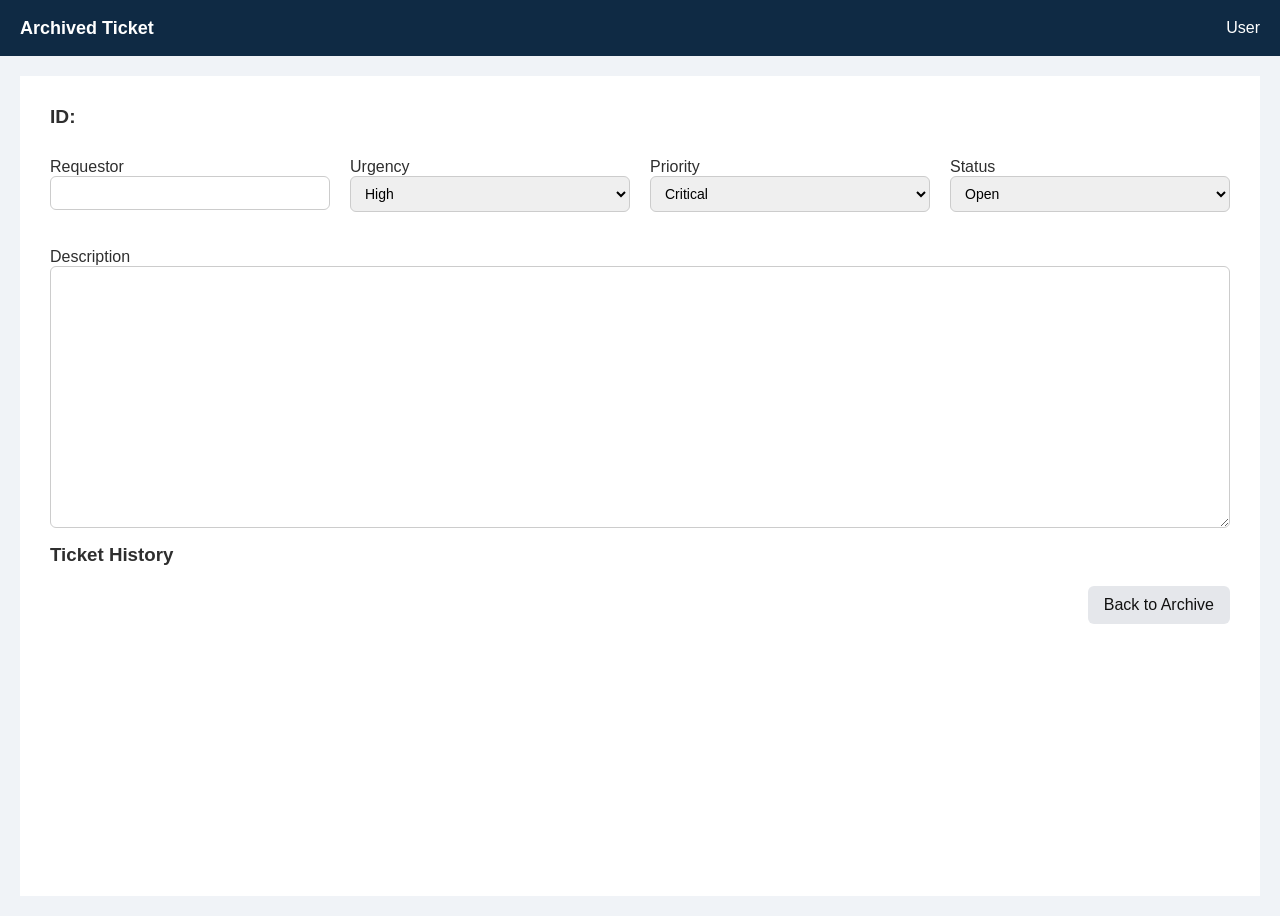
==== tsarchivebody.html @ c3713220 "Add files via upload" ====
<!DOCTYPE html>
<html lang="en">
<head>
  <meta charset="UTF-8">
  <title>Ticket Details</title>
  <link rel="stylesheet" href="css/tsmain.css">
</head>
<body>

<header class="topbar">
  <div class="logo">Archived Ticket</div>
  <div class="user">User</div>
</header>

<main class="ticket-page">
  <div class="ticket-container full-width">

    <!-- Top section: ID and Title -->
    <div class="ticket-top">
      <div class="ticket-id">ID: <span id="ticket-id"></span></div>
      <h1 class="ticket-title" id="ticket-title" readonly></h1>
    </div>

    <!-- Small editable bars -->
    <div class="ticket-fields">
      <label>
        Requestor
        <input type="text" id="ticket-requestor">
      </label>

      <label>
        Urgency
        <select id="ticket-urgency">
          <option>High</option>
          <option>Medium</option>
          <option>Low</option>
        </select>
      </label>

      <label>
        Priority
        <select id="ticket-priority">
          <option>Critical</option>
          <option>Medium</option>
          <option>Low</option>
        </select>
      </label>

      <label>
        Status
        <select id="ticket-status">
          <option>Open</option>
          <option>In Progress</option>
          <option>Closed</option>
        </select>
      </label>
    </div>

    <!-- Large scrollable description -->
    <label class="description-label">
      Description
      <textarea id="ticket-description" rows="15"></textarea>
    </label>

    <div class="ticket-history">
      <h3>Ticket History</h3>
      <div id="history-list"></div>
    </div>


    <div class="form-actions">
      <a href="tsarchive.html" class="cancel">Back to Archive</a>
    </div>

  </div>
</main>

<div id="confirm-modal" class="modal">
  <div class="modal-content">
    <p id="confirm-message">Are you sure?</p>
    <div class="modal-actions">
      <button id="confirm-yes">Yes</button>
      <button id="confirm-no">No</button>
    </div>
  </div>
</div>

<div id="info-modal" class="modal">
  <div class="modal-content">
    <p id="info-message">Action completed!</p>
    <div class="modal-actions">
      <button id="info-ok">OK</button>
    </div>
  </div>
</div>

<script src="javascript/tsarchivebody.js"></script>
</body>
</html>
---- css/tsmain.css ----
* {
  margin: 0;
  box-sizing: border-box;
  font-family: "Segoe UI", Arial, sans-serif;
}

body {
  background: #f4f6f9;
  color: #2e2e2e;
}

.topbar {
  height: 56px;
  background: #0f2a44;
  color: #fff;
  display: flex;
  justify-content: space-between;
  align-items: center;
  padding: 0 20px;
}

.brand {
    display: flex;
    align-items: center;
    gap: 10px;
}

.brand img {
    height: 32px;    
    width: auto;       
}

.logo {
    font-size: 18px;
    font-weight: 600;
}

.app {
  display: flex;
  height: calc(100vh - 56px);
}

.sidebar {
  width: 220px;
  background: #1b3a57;
  padding-top: 20px;
}

.sidebar a {
  display: block;
  color: #cfd8dc;
  padding: 12px 20px;
  text-decoration: none;
}

.sidebar a:hover,
.sidebar .active {
  background: #2b5173;
  color: #fff;
}

.content {
  flex: 1;
  padding: 24px;
}

.ticket-table {
  width: 100%;
  border-collapse: collapse;
  background: white;
  border-radius: 6px;
  overflow: hidden;
}

.ticket-table th,
.ticket-table td {
  padding: 12px;
  border-bottom: 1px solid #eee;
}

.ticket-table th {
  background: #f0f3f7;
  text-align: left;
}

.desc {
  max-width: 240px;
  white-space: nowrap;
  overflow: hidden;
  text-overflow: ellipsis;
}

.badge {
  padding: 4px 10px;
  border-radius: 12px;
  font-size: 12px;
  font-weight: 500;
}

/* colors for th various statuses of the ticket */
.urgency.high { background: #fdecea; color: #c62828; }
.urgency.medium { background: #fff8e1; color: #ef6c00; }
.urgency.low { background: #e8f5e9; color: #2e7d32; }

.priority.critical { background: #fce4ec; color: #ad1457; }
.priority.medium { background: #e3f2fd; color: #1565c0; }
.priority.low { background: #ede7f6; color: #4527a0; }

.status.open { background: #e3f2fd; color: #1976d2; }
.status.inprogress { background: #fff3e0; color: #f57c00; }
.status.closed { background: #e8f5e9; color: #388e3c; }

/* new ticket start */
.ticket-container {
  display: flex;
  justify-content: center;  
  align-items: center;      
  min-height: calc(100vh - 80px); 
  padding: 20px;
  background: #f3f4f6;    
}

.ticket-form {
  background: #fff;
  padding: 24px 32px;
  border-radius: 8px;
  max-width: 800px;
  width: 100%;
  display: grid;
  grid-template-columns: repeat(2, 1fr);
  gap: 20px; 
}

.ticket-form label textarea,
.ticket-form .form-actions {
  grid-column: span 2; 
}

.form-actions {
  display: flex;
  gap: 12px;
  justify-content: flex-start;
  margin-top: 10px;
}

.ticket-form textarea {
  width: 100%;
  height: 120px;      /* fixed height */
  resize: none;       /* prevent resizing */
  padding: 10px;
  border: 1px solid #ccc;
  border-radius: 4px;
  font-family: inherit;
}

.ticket-form input,
.ticket-form select {
  width: 100%;
  padding: 10px;
  border: 1px solid #ccc;
  border-radius: 4px;
}

.ticket-form input:focus,
.ticket-form textarea:focus,
.ticket-form select:focus {
  outline: none;
  border-color: #1976d2;
}

.form-actions {
  display: flex;
  gap: 12px;
  margin-top: 20px;
}

/* Submit button */
.form-actions button {
  background: #1976d2;     /* blue */
  color: white;
  border: none;
  padding: 12px 20px;
  border-radius: 6px;
  font-weight: 600;
  cursor: pointer;
  transition: background 0.2s;
}

.form-actions button:hover {
  background: #125aa0;
}

/* Cancel button */
.form-actions .cancel {
  display: inline-block;
  padding: 12px 20px;
  text-decoration: none;
  background: #e5e7eb;     /* light gray */
  color: #111827;
  border-radius: 6px;
  font-weight: 500;
  transition: background 0.2s;
}

.form-actions .cancel:hover {
  background: #d1d5db;
}

/*---------------------------------ticket body------------------------------------*/
.ticket-page {
  padding: 20px;
  background-color: #f0f3f7;
  min-height: calc(100vh - 50px); /* full-page height minus topbar */
}

.ticket-container.full-width {
  width: 100%;
  max-width: 100%;  /* full width */
  padding: 30px;
  background: #fff;
  border-radius: 0; /* remove rounded corners */
  box-shadow: none;
  display: block;   /* ensure vertical stacking */
}

.ticket-container label {
  display: block;       /* forces vertical stacking */
  width: 100%;          /* full width */
  margin-bottom: 16px;
}

.ticket-container input,
.ticket-container select,
.ticket-container textarea {
  display: block;       /* ensure each field is on its own line */
  width: 100%;
  padding: 10px;
  border-radius: 6px;
  border: 1px solid #ccc;
  font-size: 14px;
  box-sizing: border-box;  /* prevent width overflow */
}


.ticket-top {
  display: flex;
  justify-content: space-between;
  align-items: center;
  margin-bottom: 30px;
}

.ticket-id {
  font-weight: bold;
  font-size: 1.2rem;
}

.ticket-title {
  text-align: center;
  font-size: 2rem;
  font-weight: bold;
  margin: 0;
  pointer-events: none;  /* unchangeable */
}

.ticket-fields {
  display: flex;
  gap: 20px;
  flex-wrap: wrap;
  margin-bottom: 20px;
}

.ticket-fields label {
  flex: 1 1 200px;
  display: flex;
  flex-direction: column;
  font-weight: 500;
}

.ticket-fields input,
.ticket-fields select {
  padding: 8px 10px;
  font-size: 14px;
  border-radius: 6px;
  border: 1px solid #ccc;
}

.description-label {
  display: block;
  margin-bottom: 20px;
}

.description-label textarea {
  width: 100%;
  min-height: 250px;
  max-height: 500px;
  resize: vertical;
  padding: 10px;
  font-size: 14px;
  border-radius: 6px;
  border: 1px solid #ccc;
  overflow-y: auto;
}

.form-actions {
  display: flex;
  gap: 12px;
  justify-content: flex-end;
  margin-top: 20px;
}

.form-actions button#update-ticket {
  background-color: #1976d2;
  color: white;
  border: none;
  border-radius: 6px;
  padding: 10px 16px;
  cursor: pointer;
}

.form-actions button#update-ticket:hover {
  background-color: #125aa0;
}

.form-actions button.delete {
  background-color: #e53935;
  color: white;
  border: none;
  border-radius: 6px;
  padding: 10px 16px;
  cursor: pointer;
}

.form-actions a.cancel {
  background-color: #e5e7eb;
  color: #111;
  padding: 10px 16px;
  border-radius: 6px;
  text-decoration: none;
}



/* Modal background */
.modal {
  display: none; /* hidden by default */
  position: fixed;
  z-index: 1000;
  left: 0;
  top: 0;
  width: 100%;
  height: 100%;
  overflow: auto;
  background-color: rgba(0,0,0,0.5); /* semi-transparent */
}

/* Modal box */
.modal-content {
  background-color: #fff;
  margin: 15% auto;
  padding: 20px;
  border-radius: 8px;
  width: 400px;
  max-width: 90%;
  text-align: center;
}

/* Modal buttons */
.modal-actions {
  margin-top: 20px;
  display: flex;
  justify-content: center;
  gap: 12px;
}

.modal-actions button {
  padding: 10px 16px;
  border-radius: 6px;
  border: none;
  cursor: pointer;
}

#confirm-yes {
  background-color: #e53935;
  color: #fff;
}

#confirm-no, #info-ok {
  background-color: #d3cec8;
  color: #111;
}
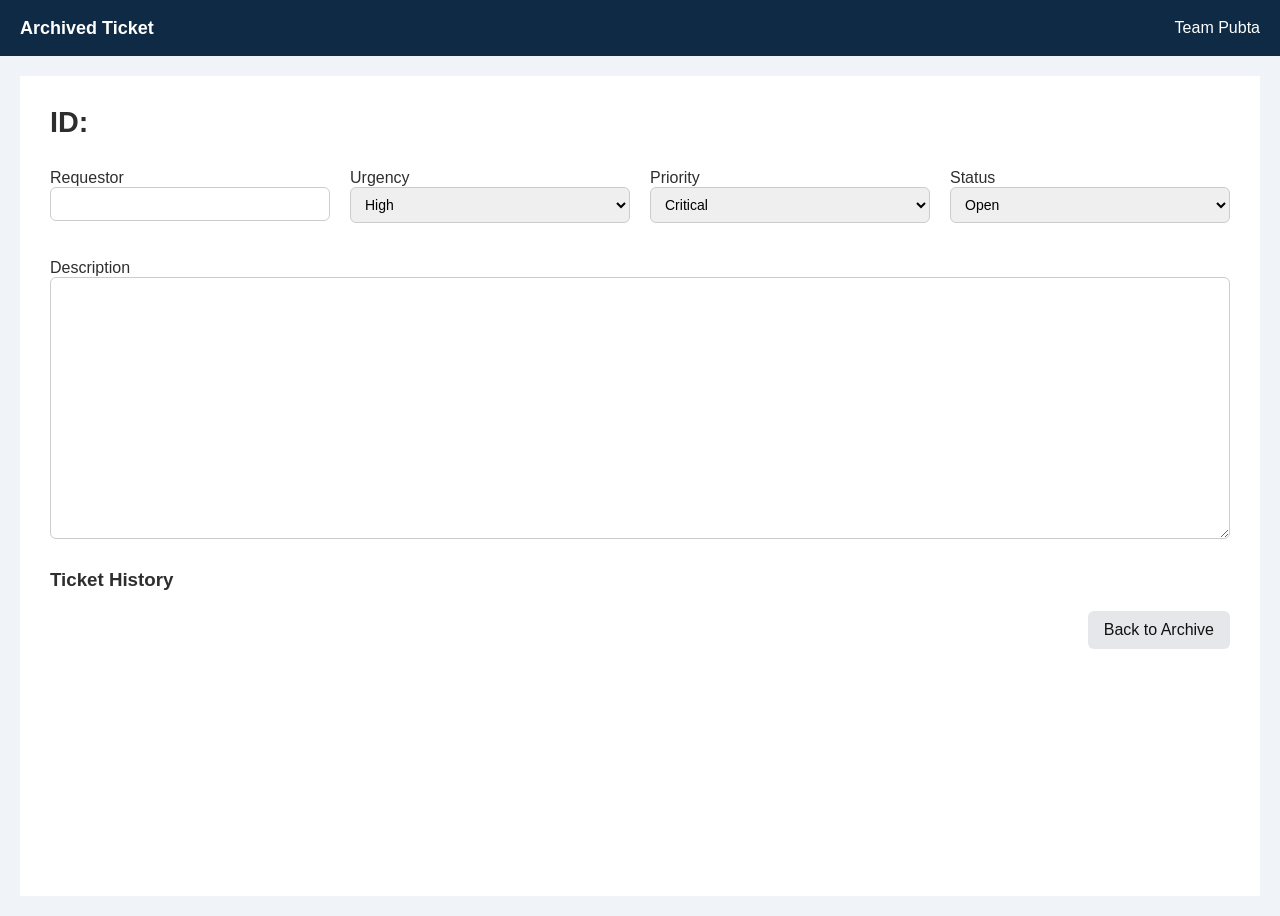
==== commit cdcfa132: "Add files via upload" ====
--- a/tsarchivebody.html
+++ b/tsarchivebody.html
@@ -9,7 +9,7 @@
 
 <header class="topbar">
   <div class="logo">Archived Ticket</div>
-  <div class="user">User</div>
+  <div class="user">Team Pubta</div>
 </header>
 
 <main class="ticket-page">
--- a/css/tsmain.css
+++ b/css/tsmain.css
@@ -118,6 +118,7 @@
   min-height: calc(100vh - 80px); 
   padding: 20px;
   background: #f3f4f6;    
+  
 }
 
 .ticket-form {
@@ -129,6 +130,7 @@
   display: grid;
   grid-template-columns: repeat(2, 1fr);
   gap: 20px; 
+  box-shadow: 2px 2px 5px rgba(0, 0, 0, 0.329);
 }
 
 .ticket-form label textarea,
@@ -188,6 +190,8 @@
 
 .form-actions button:hover {
   background: #125aa0;
+  transform: scale(1.07);
+  transition: 0.3s;
 }
 
 /* Cancel button */
@@ -204,6 +208,7 @@
 
 .form-actions .cancel:hover {
   background: #d1d5db;
+  
 }
 
 /*---------------------------------ticket body------------------------------------*/
@@ -251,7 +256,7 @@
 
 .ticket-id {
   font-weight: bold;
-  font-size: 1.2rem;
+  font-size: 1.8rem;
 }
 
 .ticket-title {
@@ -337,8 +342,6 @@
   border-radius: 6px;
   text-decoration: none;
 }
-
-
 
 /* Modal background */
 .modal {
@@ -389,4 +392,45 @@
   color: #111;
 }
 
-
+/* History css */
+.ticket-history {
+  margin-top: 30px;
+}
+
+.ticket-history h3 {
+  margin-bottom: 12px;
+}
+
+.history-entry {
+  background: #f9fafb;
+  border-left: 5px solid #1976d2;
+  padding: 12px 14px;
+  border-radius: 6px;
+  margin-bottom: 10px;
+  font-size: 14px;
+  line-height: 1.5;
+}
+
+.history-user {
+  font-weight: bold;
+  color: #111;
+  margin-bottom: 4px;
+}
+
+.history-change {
+  color: #444;
+}
+
+.history-description {
+  margin-top: 4px;
+  font-style: italic;
+  color: #666;
+}
+/*Archive*/
+.ticket-container input:disabled,
+.ticket-container select:disabled,
+.ticket-container textarea[readonly] {
+  background-color: #f3f4f6;
+  color: #555;
+  cursor: not-allowed;
+}
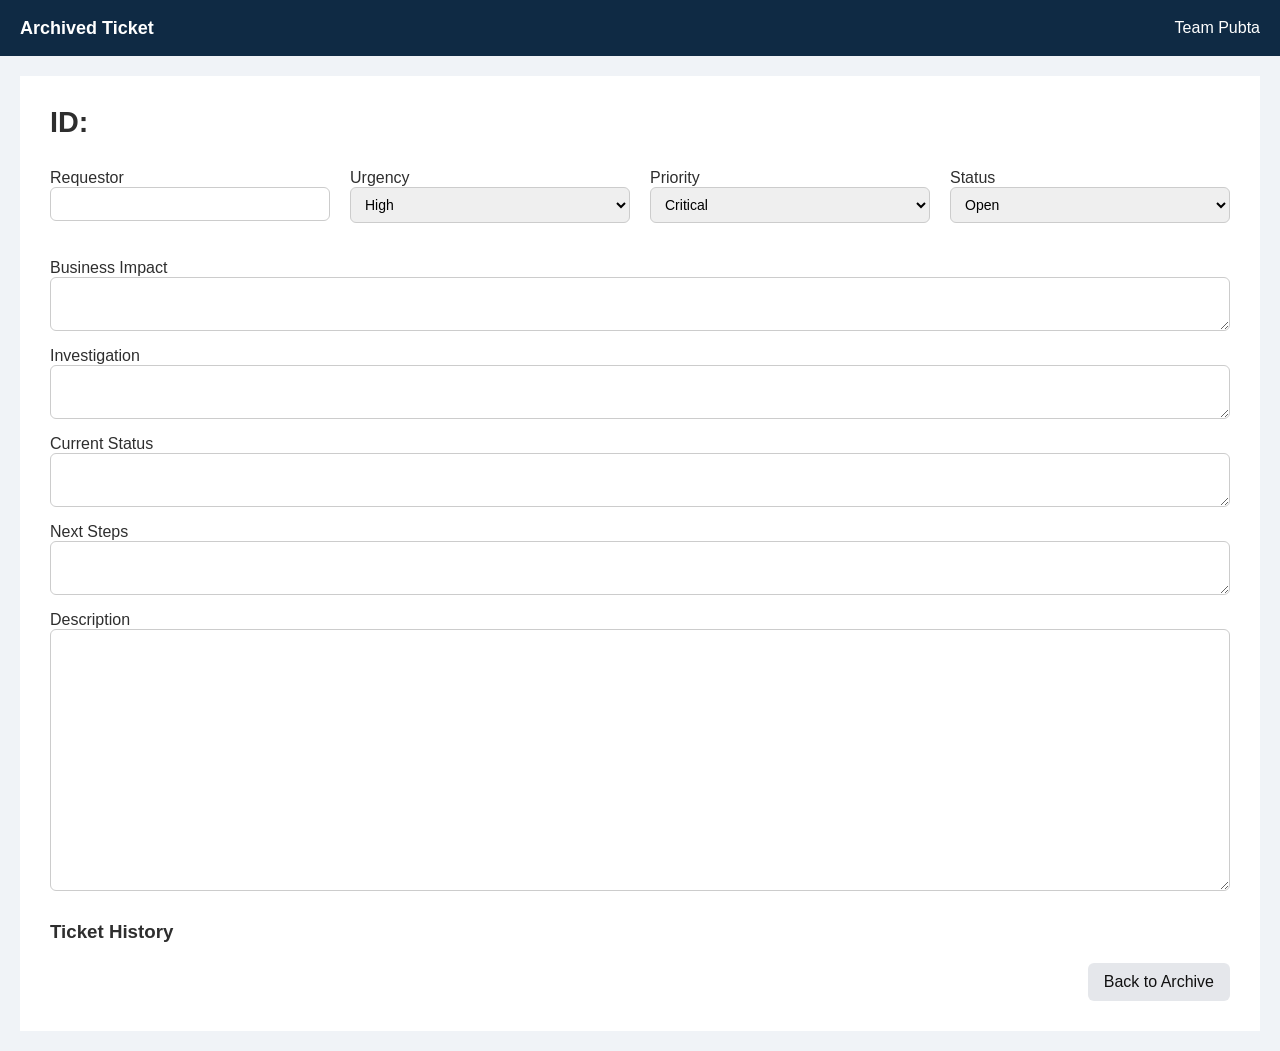
==== commit f07bcd11: "Add files via upload" ====
--- a/tsarchivebody.html
+++ b/tsarchivebody.html
@@ -57,6 +57,28 @@
     </div>
 
     <!-- Large scrollable description -->
+    <div class="description-sublabels">
+      <label>
+        Business Impact
+        <textarea id="ticket-business-impact" rows="2" required></textarea>
+      </label>
+
+      <label>
+        Investigation
+        <textarea id="ticket-investigation" rows="2" required></textarea>
+      </label>
+
+      <label>
+        Current Status
+        <textarea id="ticket-current-status" rows="2" required></textarea>
+      </label>
+
+      <label>
+        Next Steps
+        <textarea id="ticket-next-steps" rows="2" required></textarea>
+      </label>
+    </div>
+
     <label class="description-label">
       Description
       <textarea id="ticket-description" rows="15"></textarea>
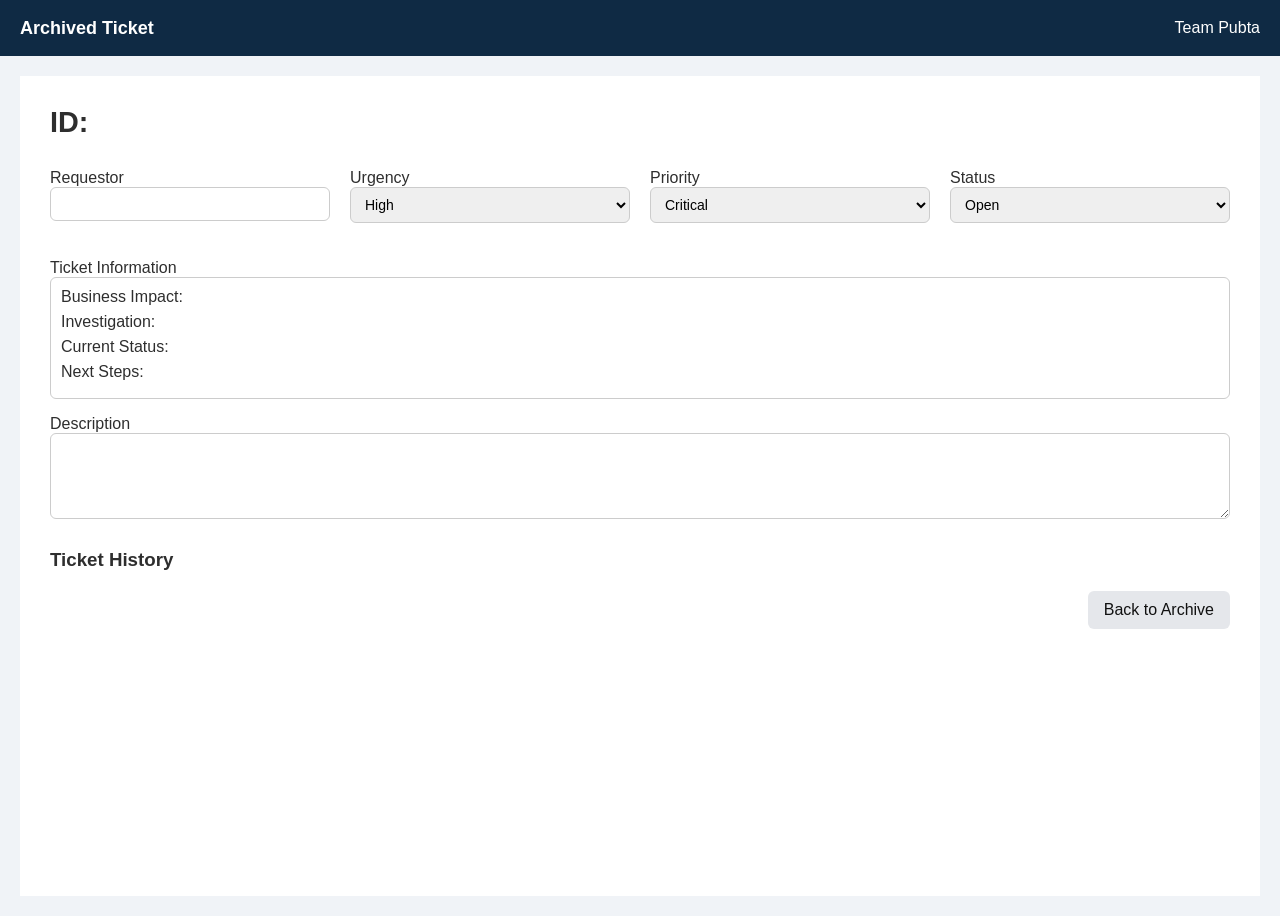
==== commit 850652d3: "broken-archive" ====
--- a/tsarchivebody.html
+++ b/tsarchivebody.html
@@ -56,32 +56,35 @@
       </label>
     </div>
 
-    <!-- Large scrollable description -->
-    <div class="description-sublabels">
+    <label class="description-label">
+      Ticket Information
+      <div id="ticket-information" class="editable-box">
+
+        <div class="ti-row">
+          <span class="ti-label">Business Impact:</span>
+          <div contenteditable="true" class="ti-input" id="ti-business"></div>
+        </div>
+
+        <div class="ti-row">
+          <span class="ti-label">Investigation:</span>
+          <div contenteditable="true" class="ti-input" id="ti-investigation"></div>
+        </div>
+
+        <div class="ti-row">
+          <span class="ti-label">Current Status:</span>
+          <div contenteditable="true" class="ti-input" id="ti-status"></div>
+        </div>
+
+        <div class="ti-row">
+          <span class="ti-label">Next Steps:</span>
+          <div contenteditable="true" class="ti-input" id="ti-steps"></div>
+        </div>
+
+      </div>
+    </label>
       <label>
-        Business Impact
-        <textarea id="ticket-business-impact" rows="2" required></textarea>
-      </label>
-
-      <label>
-        Investigation
-        <textarea id="ticket-investigation" rows="2" required></textarea>
-      </label>
-
-      <label>
-        Current Status
-        <textarea id="ticket-current-status" rows="2" required></textarea>
-      </label>
-
-      <label>
-        Next Steps
-        <textarea id="ticket-next-steps" rows="2" required></textarea>
-      </label>
-    </div>
-
-    <label class="description-label">
       Description
-      <textarea id="ticket-description" rows="15"></textarea>
+      <textarea id="description" rows="4" required></textarea>
     </label>
 
     <div class="ticket-history">
--- a/css/tsmain.css
+++ b/css/tsmain.css
@@ -127,7 +127,7 @@
   border-radius: 8px;
   max-width: 800px;
   width: 100%;
-  display: grid;
+  display: block;
   grid-template-columns: repeat(2, 1fr);
   gap: 20px; 
   box-shadow: 2px 2px 5px rgba(0, 0, 0, 0.329);
@@ -220,30 +220,30 @@
 
 .ticket-container.full-width {
   width: 100%;
-  max-width: 100%;  /* full width */
+  max-width: 100%;  
   padding: 30px;
   background: #fff;
-  border-radius: 0; /* remove rounded corners */
+  border-radius: 0;
   box-shadow: none;
-  display: block;   /* ensure vertical stacking */
+  display: block;  
 }
 
 .ticket-container label {
-  display: block;       /* forces vertical stacking */
-  width: 100%;          /* full width */
+  display: block;      
+  width: 100%;       
   margin-bottom: 16px;
 }
 
 .ticket-container input,
 .ticket-container select,
 .ticket-container textarea {
-  display: block;       /* ensure each field is on its own line */
+  display: block;   
   width: 100%;
   padding: 10px;
   border-radius: 6px;
   border: 1px solid #ccc;
   font-size: 14px;
-  box-sizing: border-box;  /* prevent width overflow */
+  box-sizing: border-box; 
 }
 
 
@@ -289,6 +289,42 @@
   border: 1px solid #ccc;
 }
 
+/* Editable ticket information box */
+.editable-box {
+  width: 100%;
+  min-height: 120px;
+  max-height: 300px;
+  overflow-y: auto;
+  padding: 10px;
+  border: 1px solid #ccc;
+  border-radius: 6px;
+  font-family: inherit;
+  background: white;
+}
+
+.editable-box:focus {
+  outline: none;
+  border-color: #1976d2;
+}
+
+.ti-row {
+  display: flex;
+  align-items: flex-start;
+  margin-bottom: 1px;
+}
+
+.ti-label {
+  min-width: 140px;   /* keeps labels aligned */
+}
+
+.ti-input {
+  flex: 1;
+  min-height: 24px;
+}
+
+.ti-input:focus {
+  outline: none;
+}
 .description-label {
   display: block;
   margin-bottom: 20px;
@@ -296,14 +332,55 @@
 
 .description-label textarea {
   width: 100%;
-  min-height: 250px;
-  max-height: 500px;
+  min-height: 100px;
+  max-height: 300px;
   resize: vertical;
   padding: 10px;
   font-size: 14px;
   border-radius: 6px;
   border: 1px solid #ccc;
   overflow-y: auto;
+}
+
+.description-sublabels {
+  display: flex;
+  flex-direction: column;
+  gap: 15px; 
+  margin-bottom: 20px;
+}
+
+.description-sublabels label {
+  display: block;
+  font-size: 14px;
+  font-weight: 500;
+  color: #333;
+}
+
+.description-sublabels textarea {
+  width: 100%;
+  min-height: 80px;
+  max-height: 200px;
+  resize: vertical;
+  padding: 10px;
+  font-size: 14px;
+  border-radius: 6px;
+  border: 1px solid #ccc;
+  overflow-y: auto;
+  margin-top: 5px;
+}
+
+.history-old,
+.history-new {
+  white-space: pre-line; 
+  padding-left: 20px;     
+  background: #f5f5f5;
+  border-radius: 6px;
+  margin-top: 5px;
+  font-family: monospace;
+}
+
+.history-description {
+  margin-top: 10px;
 }
 
 .form-actions {
@@ -433,4 +510,12 @@
   background-color: #f3f4f6;
   color: #555;
   cursor: not-allowed;
+}
+
+.history-old {
+  color: #490707;
+}
+
+.history-new {
+  color: #273d14;
 }
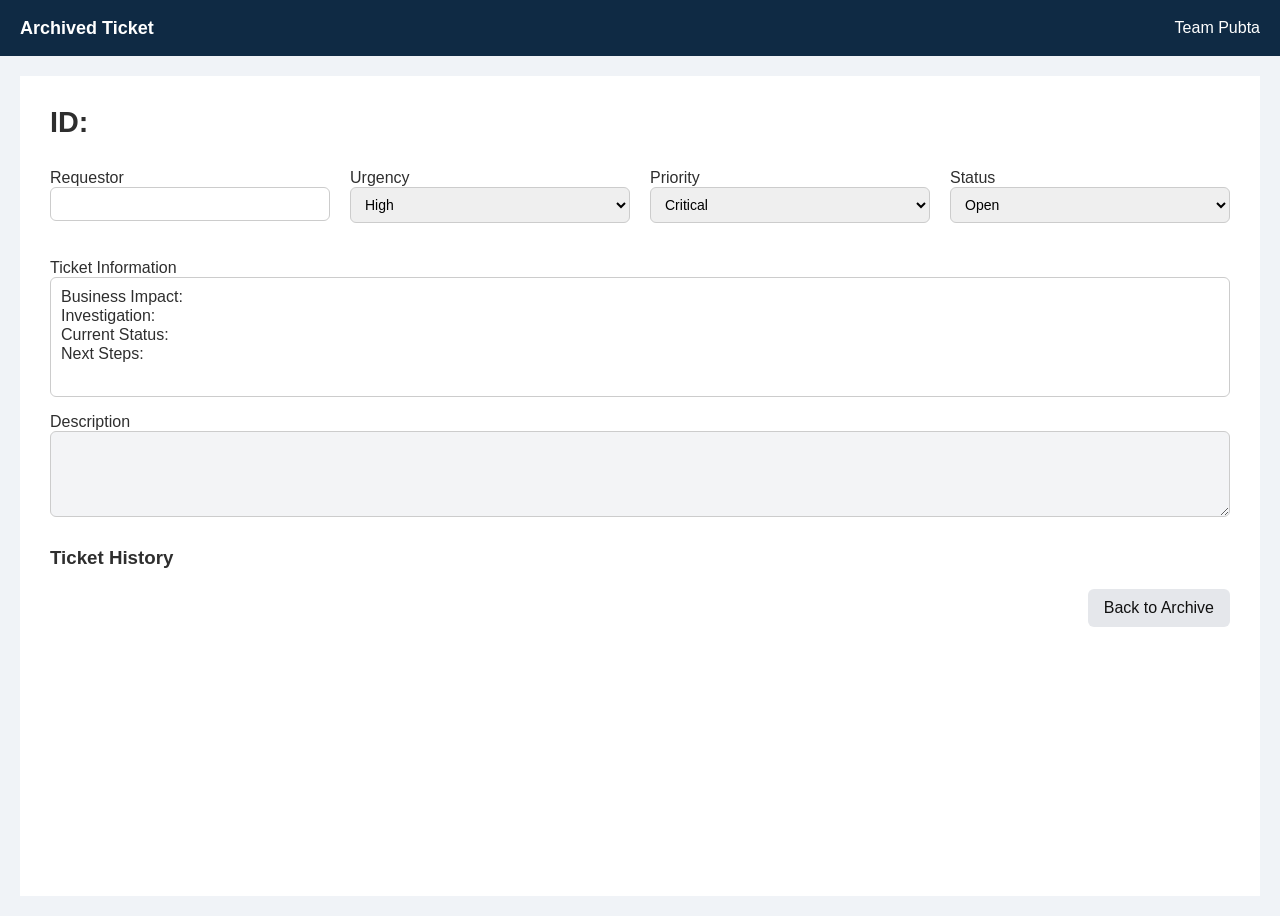
==== commit 0d455210: "need to fix readonly" ====
--- a/tsarchivebody.html
+++ b/tsarchivebody.html
@@ -62,29 +62,29 @@
 
         <div class="ti-row">
           <span class="ti-label">Business Impact:</span>
-          <div contenteditable="true" class="ti-input" id="ti-business"></div>
+          <div contenteditable="true" id="ti-business"></div>
         </div>
 
         <div class="ti-row">
           <span class="ti-label">Investigation:</span>
-          <div contenteditable="true" class="ti-input" id="ti-investigation"></div>
+          <div contenteditable="true" id="ti-investigation"></div>
         </div>
 
         <div class="ti-row">
           <span class="ti-label">Current Status:</span>
-          <div contenteditable="true" class="ti-input" id="ti-status"></div>
+          <div contenteditable="true" id="ti-status"></div>
         </div>
 
         <div class="ti-row">
           <span class="ti-label">Next Steps:</span>
-          <div contenteditable="true" class="ti-input" id="ti-steps"></div>
+          <div contenteditable="true" id="ti-steps"></div>
         </div>
 
       </div>
     </label>
       <label>
       Description
-      <textarea id="description" rows="4" required></textarea>
+      <textarea id="ticket-description" rows="4" readonly></textarea>
     </label>
 
     <div class="ticket-history">
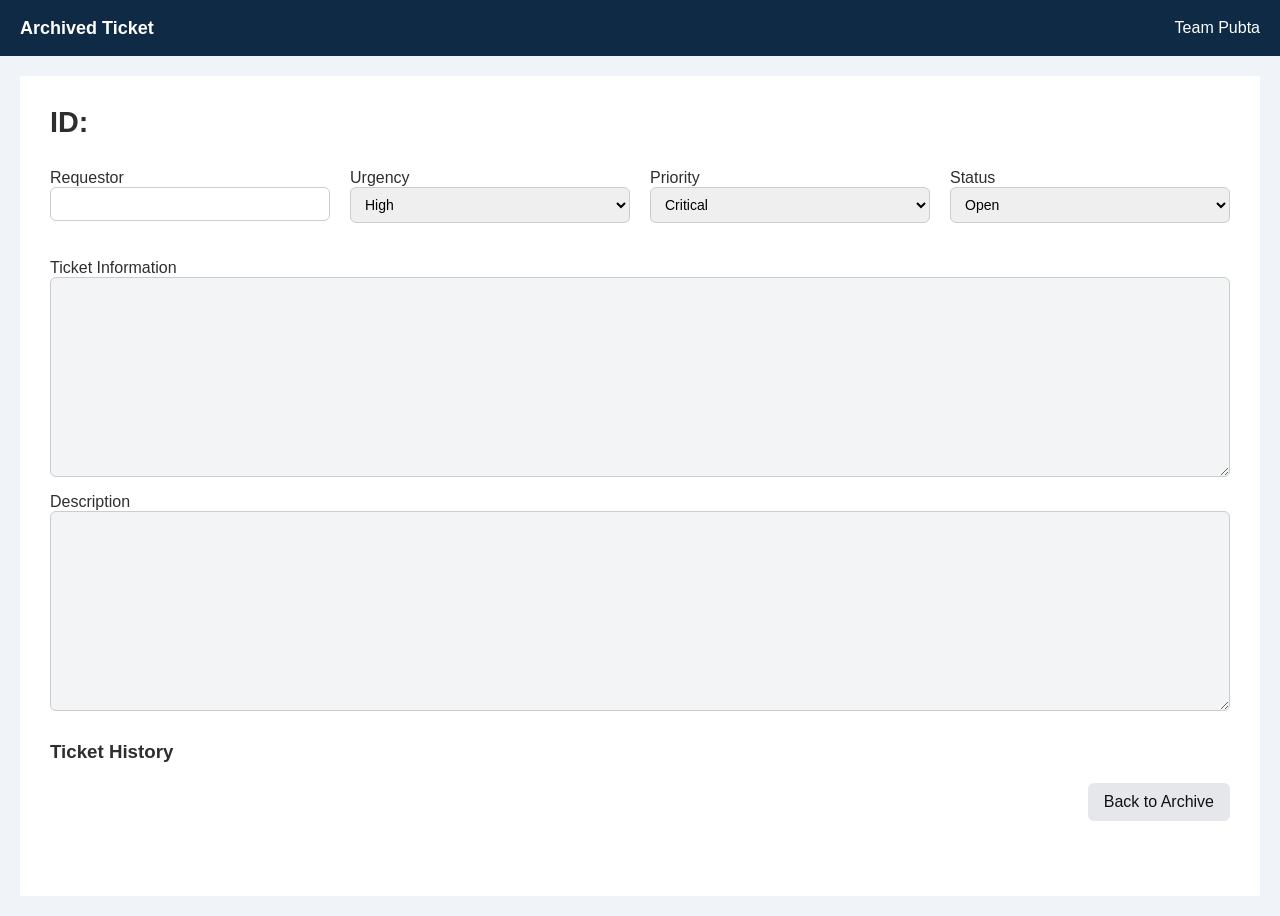
==== commit 876cdaa2: "fixed na ang archive" ====
--- a/tsarchivebody.html
+++ b/tsarchivebody.html
@@ -58,31 +58,9 @@
 
     <label class="description-label">
       Ticket Information
-      <div id="ticket-information" class="editable-box">
-
-        <div class="ti-row">
-          <span class="ti-label">Business Impact:</span>
-          <div contenteditable="true" id="ti-business"></div>
-        </div>
-
-        <div class="ti-row">
-          <span class="ti-label">Investigation:</span>
-          <div contenteditable="true" id="ti-investigation"></div>
-        </div>
-
-        <div class="ti-row">
-          <span class="ti-label">Current Status:</span>
-          <div contenteditable="true" id="ti-status"></div>
-        </div>
-
-        <div class="ti-row">
-          <span class="ti-label">Next Steps:</span>
-          <div contenteditable="true" id="ti-steps"></div>
-        </div>
-
-      </div>
+      <textarea id="ticket-information" rows="4" readonly></textarea>
     </label>
-      <label>
+    <label class="description-label">
       Description
       <textarea id="ticket-description" rows="4" readonly></textarea>
     </label>
--- a/css/tsmain.css
+++ b/css/tsmain.css
@@ -332,8 +332,8 @@
 
 .description-label textarea {
   width: 100%;
-  min-height: 100px;
-  max-height: 300px;
+  min-height: 200px;
+  max-height: 400px;
   resize: vertical;
   padding: 10px;
   font-size: 14px;
